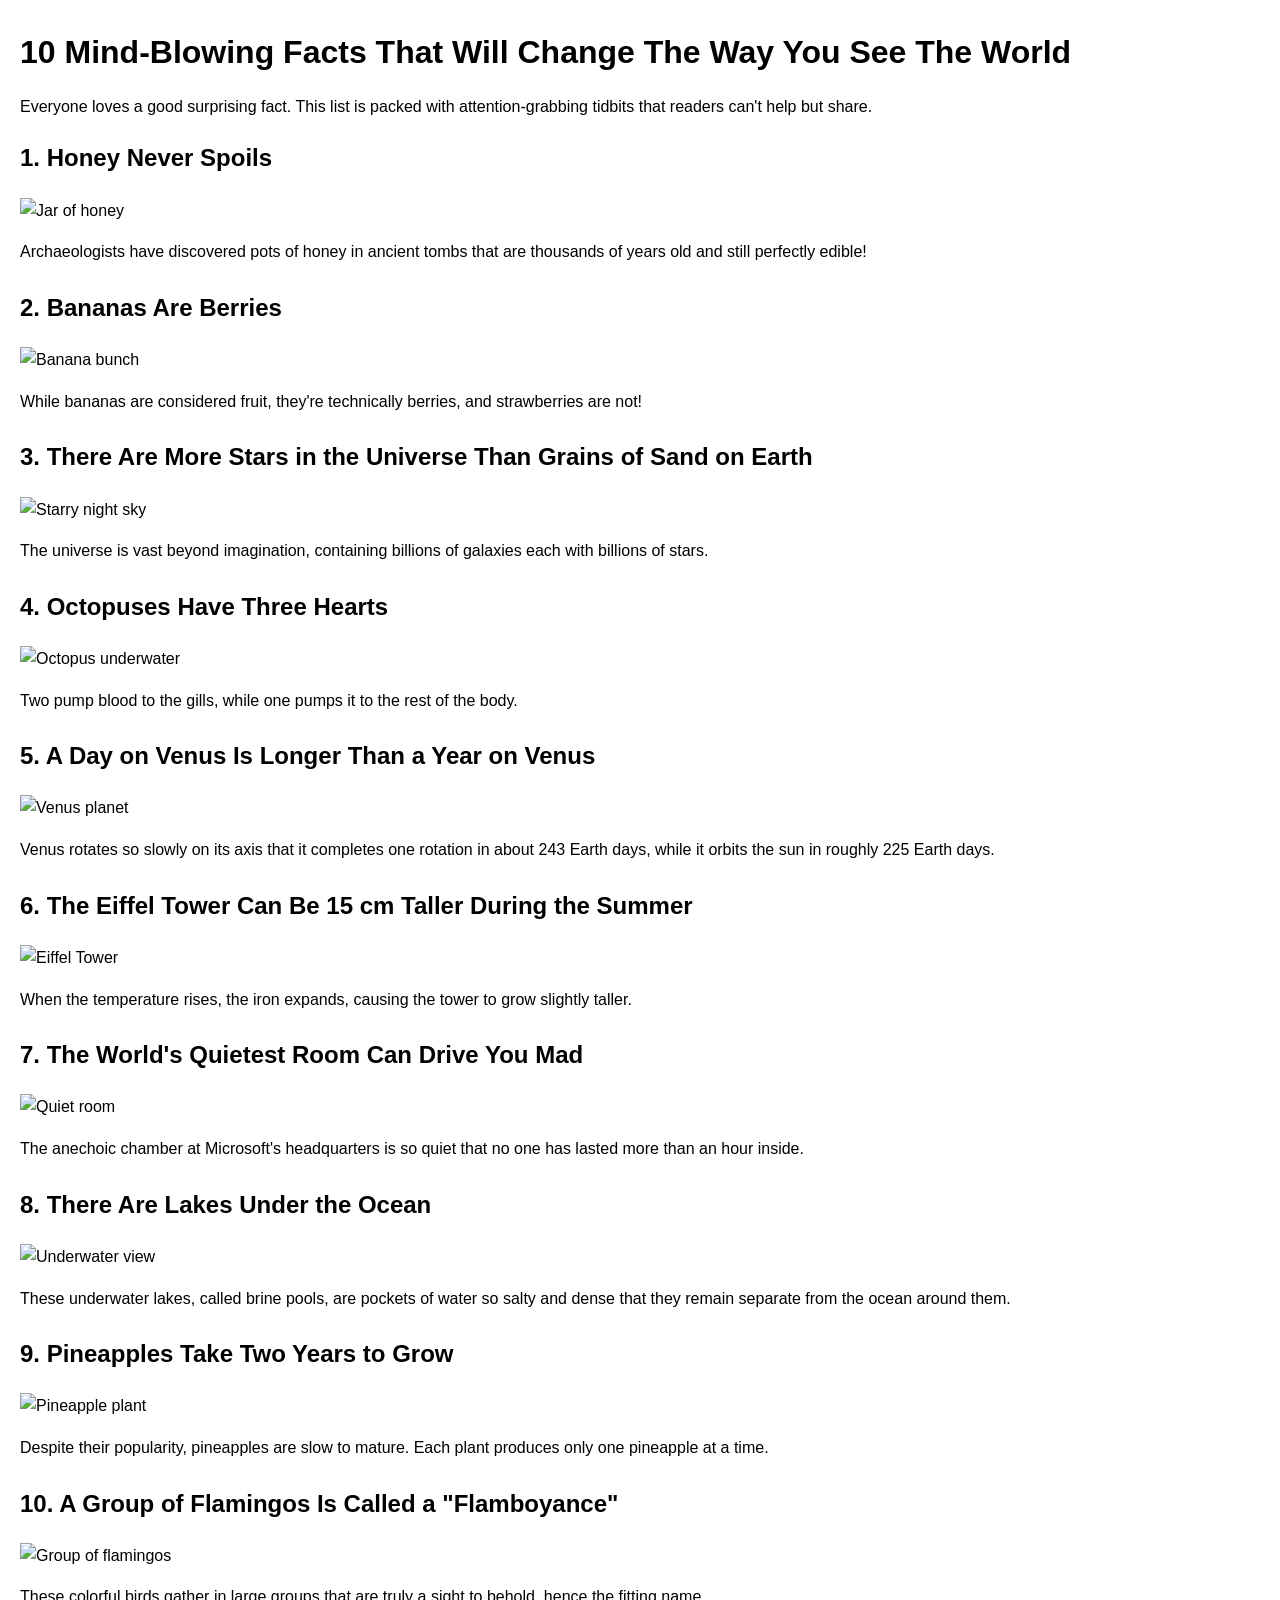
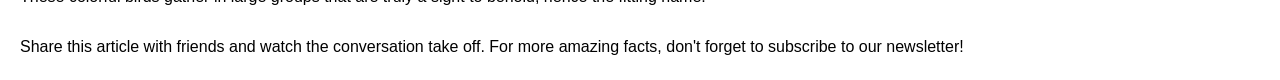
==== index.html @ 4201616c "Add SEO optimized example webpage" ====
<!DOCTYPE html>
<html lang="en">
<head>
  <meta charset="UTF-8">
  <meta http-equiv="X-UA-Compatible" content="IE=edge">
  <meta name="viewport" content="width=device-width, initial-scale=1.0">
  <title>10 Mind-Blowing Facts That Will Change The Way You See The World</title>
  <meta name="description" content="Discover ten incredible facts that are sure to get people talking. Shareable, engaging, and optimized for search engines, this article is designed to capture readers' attention and encourage social sharing.">
  <meta name="keywords" content="mind-blowing facts, viral content, must-read article, incredible stories, shareable content">
  <link rel="canonical" href="https://example.com/index.html">
  <meta property="og:title" content="10 Mind-Blowing Facts That Will Change The Way You See The World">
  <meta property="og:description" content="A collection of astonishing facts guaranteed to spark conversation and keep readers coming back for more.">
  <meta property="og:type" content="article">
  <meta property="og:url" content="https://example.com/index.html">
  <meta property="og:image" content="https://source.unsplash.com/random/800x600?nature,interesting">
  <meta name="twitter:card" content="summary_large_image">
  <meta name="twitter:title" content="10 Mind-Blowing Facts That Will Change The Way You See The World">
  <meta name="twitter:description" content="A collection of astonishing facts guaranteed to spark conversation and keep readers coming back for more.">
  <meta name="twitter:image" content="https://source.unsplash.com/random/800x600?nature,interesting">
  <style>
    body { font-family: Arial, sans-serif; line-height: 1.6; margin: 20px; }
    h1 { font-size: 2em; margin-bottom: 0.5em; }
    .fact { margin-bottom: 1.5em; }
    img { max-width: 100%; height: auto; }
  </style>
</head>
<body>
  <article>
    <h1>10 Mind-Blowing Facts That Will Change The Way You See The World</h1>
    <p>Everyone loves a good surprising fact. This list is packed with attention-grabbing tidbits that readers can't help but share.</p>
    <section class="fact">
      <h2>1. Honey Never Spoils</h2>
      <img src="https://source.unsplash.com/random/800x600?honey" alt="Jar of honey" loading="lazy">
      <p>Archaeologists have discovered pots of honey in ancient tombs that are thousands of years old and still perfectly edible!</p>
    </section>
    <section class="fact">
      <h2>2. Bananas Are Berries</h2>
      <img src="https://source.unsplash.com/random/800x600?banana" alt="Banana bunch" loading="lazy">
      <p>While bananas are considered fruit, they're technically berries, and strawberries are not!</p>
    </section>
    <section class="fact">
      <h2>3. There Are More Stars in the Universe Than Grains of Sand on Earth</h2>
      <img src="https://source.unsplash.com/random/800x600?stars" alt="Starry night sky" loading="lazy">
      <p>The universe is vast beyond imagination, containing billions of galaxies each with billions of stars.</p>
    </section>
    <section class="fact">
      <h2>4. Octopuses Have Three Hearts</h2>
      <img src="https://source.unsplash.com/random/800x600?octopus" alt="Octopus underwater" loading="lazy">
      <p>Two pump blood to the gills, while one pumps it to the rest of the body.</p>
    </section>
    <section class="fact">
      <h2>5. A Day on Venus Is Longer Than a Year on Venus</h2>
      <img src="https://source.unsplash.com/random/800x600?venus" alt="Venus planet" loading="lazy">
      <p>Venus rotates so slowly on its axis that it completes one rotation in about 243 Earth days, while it orbits the sun in roughly 225 Earth days.</p>
    </section>
    <section class="fact">
      <h2>6. The Eiffel Tower Can Be 15 cm Taller During the Summer</h2>
      <img src="https://source.unsplash.com/random/800x600?eiffel" alt="Eiffel Tower" loading="lazy">
      <p>When the temperature rises, the iron expands, causing the tower to grow slightly taller.</p>
    </section>
    <section class="fact">
      <h2>7. The World's Quietest Room Can Drive You Mad</h2>
      <img src="https://source.unsplash.com/random/800x600?quiet" alt="Quiet room" loading="lazy">
      <p>The anechoic chamber at Microsoft's headquarters is so quiet that no one has lasted more than an hour inside.</p>
    </section>
    <section class="fact">
      <h2>8. There Are Lakes Under the Ocean</h2>
      <img src="https://source.unsplash.com/random/800x600?ocean" alt="Underwater view" loading="lazy">
      <p>These underwater lakes, called brine pools, are pockets of water so salty and dense that they remain separate from the ocean around them.</p>
    </section>
    <section class="fact">
      <h2>9. Pineapples Take Two Years to Grow</h2>
      <img src="https://source.unsplash.com/random/800x600?pineapple" alt="Pineapple plant" loading="lazy">
      <p>Despite their popularity, pineapples are slow to mature. Each plant produces only one pineapple at a time.</p>
    </section>
    <section class="fact">
      <h2>10. A Group of Flamingos Is Called a "Flamboyance"</h2>
      <img src="https://source.unsplash.com/random/800x600?flamingo" alt="Group of flamingos" loading="lazy">
      <p>These colorful birds gather in large groups that are truly a sight to behold, hence the fitting name.</p>
    </section>
    <p>Share this article with friends and watch the conversation take off. For more amazing facts, don't forget to subscribe to our newsletter!</p>
  </article>
</body>
</html>
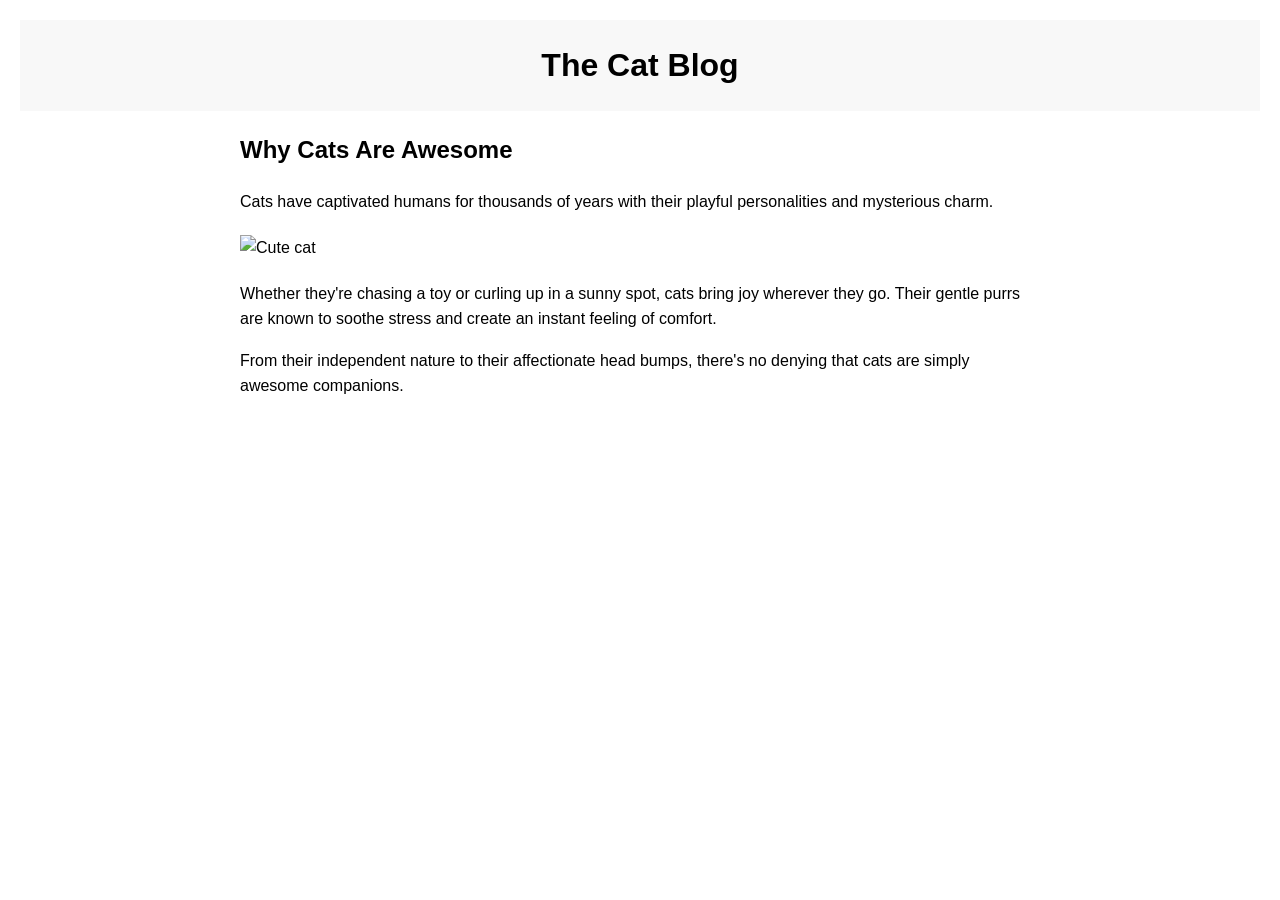
==== commit a0ce424c: "Transform site into simple cat blog" ====
--- a/index.html
+++ b/index.html
@@ -2,83 +2,28 @@
 <html lang="en">
 <head>
   <meta charset="UTF-8">
-  <meta http-equiv="X-UA-Compatible" content="IE=edge">
   <meta name="viewport" content="width=device-width, initial-scale=1.0">
-  <title>10 Mind-Blowing Facts That Will Change The Way You See The World</title>
-  <meta name="description" content="Discover ten incredible facts that are sure to get people talking. Shareable, engaging, and optimized for search engines, this article is designed to capture readers' attention and encourage social sharing.">
-  <meta name="keywords" content="mind-blowing facts, viral content, must-read article, incredible stories, shareable content">
-  <link rel="canonical" href="https://example.com/index.html">
-  <meta property="og:title" content="10 Mind-Blowing Facts That Will Change The Way You See The World">
-  <meta property="og:description" content="A collection of astonishing facts guaranteed to spark conversation and keep readers coming back for more.">
-  <meta property="og:type" content="article">
-  <meta property="og:url" content="https://example.com/index.html">
-  <meta property="og:image" content="https://source.unsplash.com/random/800x600?nature,interesting">
-  <meta name="twitter:card" content="summary_large_image">
-  <meta name="twitter:title" content="10 Mind-Blowing Facts That Will Change The Way You See The World">
-  <meta name="twitter:description" content="A collection of astonishing facts guaranteed to spark conversation and keep readers coming back for more.">
-  <meta name="twitter:image" content="https://source.unsplash.com/random/800x600?nature,interesting">
+  <title>The Cat Blog - Why Cats Are Awesome</title>
   <style>
-    body { font-family: Arial, sans-serif; line-height: 1.6; margin: 20px; }
-    h1 { font-size: 2em; margin-bottom: 0.5em; }
-    .fact { margin-bottom: 1.5em; }
-    img { max-width: 100%; height: auto; }
+    body { font-family: Arial, sans-serif; margin: 0; padding: 20px; line-height: 1.6; }
+    header { background: #f8f8f8; padding: 20px 0; text-align: center; margin-bottom: 20px; }
+    header h1 { margin: 0; }
+    article { max-width: 800px; margin: 0 auto; }
+    img { max-width: 100%; height: auto; display: block; margin: 20px 0; }
   </style>
 </head>
 <body>
-  <article>
-    <h1>10 Mind-Blowing Facts That Will Change The Way You See The World</h1>
-    <p>Everyone loves a good surprising fact. This list is packed with attention-grabbing tidbits that readers can't help but share.</p>
-    <section class="fact">
-      <h2>1. Honey Never Spoils</h2>
-      <img src="https://source.unsplash.com/random/800x600?honey" alt="Jar of honey" loading="lazy">
-      <p>Archaeologists have discovered pots of honey in ancient tombs that are thousands of years old and still perfectly edible!</p>
-    </section>
-    <section class="fact">
-      <h2>2. Bananas Are Berries</h2>
-      <img src="https://source.unsplash.com/random/800x600?banana" alt="Banana bunch" loading="lazy">
-      <p>While bananas are considered fruit, they're technically berries, and strawberries are not!</p>
-    </section>
-    <section class="fact">
-      <h2>3. There Are More Stars in the Universe Than Grains of Sand on Earth</h2>
-      <img src="https://source.unsplash.com/random/800x600?stars" alt="Starry night sky" loading="lazy">
-      <p>The universe is vast beyond imagination, containing billions of galaxies each with billions of stars.</p>
-    </section>
-    <section class="fact">
-      <h2>4. Octopuses Have Three Hearts</h2>
-      <img src="https://source.unsplash.com/random/800x600?octopus" alt="Octopus underwater" loading="lazy">
-      <p>Two pump blood to the gills, while one pumps it to the rest of the body.</p>
-    </section>
-    <section class="fact">
-      <h2>5. A Day on Venus Is Longer Than a Year on Venus</h2>
-      <img src="https://source.unsplash.com/random/800x600?venus" alt="Venus planet" loading="lazy">
-      <p>Venus rotates so slowly on its axis that it completes one rotation in about 243 Earth days, while it orbits the sun in roughly 225 Earth days.</p>
-    </section>
-    <section class="fact">
-      <h2>6. The Eiffel Tower Can Be 15 cm Taller During the Summer</h2>
-      <img src="https://source.unsplash.com/random/800x600?eiffel" alt="Eiffel Tower" loading="lazy">
-      <p>When the temperature rises, the iron expands, causing the tower to grow slightly taller.</p>
-    </section>
-    <section class="fact">
-      <h2>7. The World's Quietest Room Can Drive You Mad</h2>
-      <img src="https://source.unsplash.com/random/800x600?quiet" alt="Quiet room" loading="lazy">
-      <p>The anechoic chamber at Microsoft's headquarters is so quiet that no one has lasted more than an hour inside.</p>
-    </section>
-    <section class="fact">
-      <h2>8. There Are Lakes Under the Ocean</h2>
-      <img src="https://source.unsplash.com/random/800x600?ocean" alt="Underwater view" loading="lazy">
-      <p>These underwater lakes, called brine pools, are pockets of water so salty and dense that they remain separate from the ocean around them.</p>
-    </section>
-    <section class="fact">
-      <h2>9. Pineapples Take Two Years to Grow</h2>
-      <img src="https://source.unsplash.com/random/800x600?pineapple" alt="Pineapple plant" loading="lazy">
-      <p>Despite their popularity, pineapples are slow to mature. Each plant produces only one pineapple at a time.</p>
-    </section>
-    <section class="fact">
-      <h2>10. A Group of Flamingos Is Called a "Flamboyance"</h2>
-      <img src="https://source.unsplash.com/random/800x600?flamingo" alt="Group of flamingos" loading="lazy">
-      <p>These colorful birds gather in large groups that are truly a sight to behold, hence the fitting name.</p>
-    </section>
-    <p>Share this article with friends and watch the conversation take off. For more amazing facts, don't forget to subscribe to our newsletter!</p>
-  </article>
+  <header>
+    <h1>The Cat Blog</h1>
+  </header>
+  <main>
+    <article>
+      <h2>Why Cats Are Awesome</h2>
+      <p>Cats have captivated humans for thousands of years with their playful personalities and mysterious charm.</p>
+      <img src="https://source.unsplash.com/random/800x600?cat" alt="Cute cat">
+      <p>Whether they're chasing a toy or curling up in a sunny spot, cats bring joy wherever they go. Their gentle purrs are known to soothe stress and create an instant feeling of comfort.</p>
+      <p>From their independent nature to their affectionate head bumps, there's no denying that cats are simply awesome companions.</p>
+    </article>
+  </main>
 </body>
 </html>
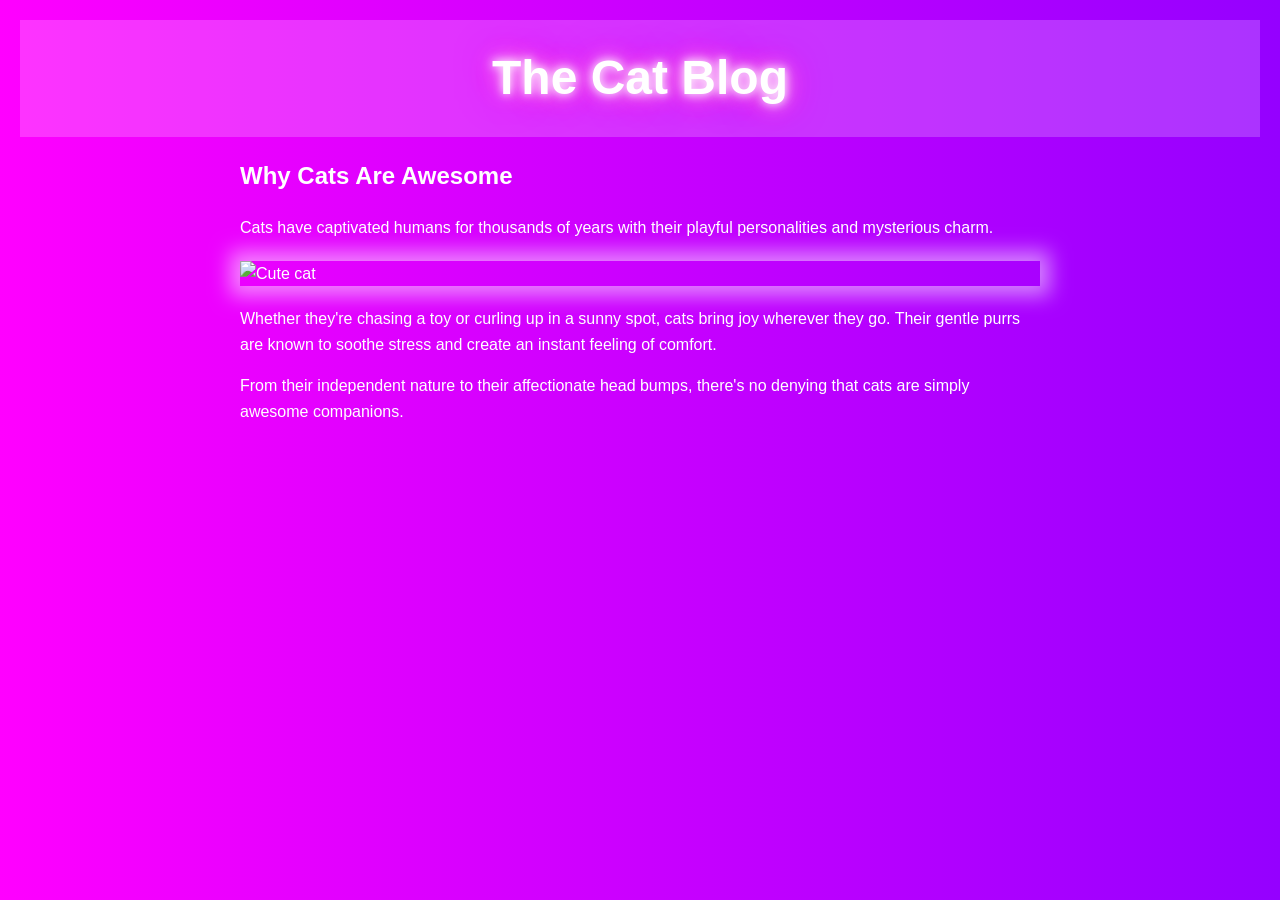
==== commit 0c942c75: "Add over-the-top animated styling" ====
--- a/index.html
+++ b/index.html
@@ -5,11 +5,70 @@
   <meta name="viewport" content="width=device-width, initial-scale=1.0">
   <title>The Cat Blog - Why Cats Are Awesome</title>
   <style>
-    body { font-family: Arial, sans-serif; margin: 0; padding: 20px; line-height: 1.6; }
-    header { background: #f8f8f8; padding: 20px 0; text-align: center; margin-bottom: 20px; }
-    header h1 { margin: 0; }
-    article { max-width: 800px; margin: 0 auto; }
-    img { max-width: 100%; height: auto; display: block; margin: 20px 0; }
+    @keyframes gradient {
+      0% {
+        background-position: 0% 50%;
+      }
+      50% {
+        background-position: 100% 50%;
+      }
+      100% {
+        background-position: 0% 50%;
+      }
+    }
+
+    @keyframes spin {
+      from { transform: rotate(0deg); }
+      to { transform: rotate(360deg); }
+    }
+
+    @keyframes bounce {
+      0%, 100% {
+        transform: translateY(0);
+      }
+      50% {
+        transform: translateY(-20px);
+      }
+    }
+
+    body {
+      font-family: 'Comic Sans MS', cursive, sans-serif;
+      margin: 0;
+      padding: 20px;
+      line-height: 1.6;
+      background: linear-gradient(270deg, #ff0080, #ffff00, #00ff00, #00ffff, #0000ff, #ff00ff);
+      background-size: 1200% 1200%;
+      animation: gradient 15s ease infinite;
+      color: #fff;
+    }
+
+    header {
+      background: rgba(255, 255, 255, 0.2);
+      padding: 20px 0;
+      text-align: center;
+      margin-bottom: 20px;
+      animation: bounce 2s infinite;
+    }
+
+    header h1 {
+      margin: 0;
+      font-size: 3em;
+      text-shadow: 0 0 10px #fff, 0 0 20px #fff, 0 0 30px #ff00de, 0 0 40px #ff00de;
+    }
+
+    article {
+      max-width: 800px;
+      margin: 0 auto;
+      animation: spin 20s linear infinite;
+    }
+
+    img {
+      max-width: 100%;
+      height: auto;
+      display: block;
+      margin: 20px 0;
+      box-shadow: 0 0 20px 10px rgba(255, 255, 255, 0.5);
+    }
   </style>
 </head>
 <body>
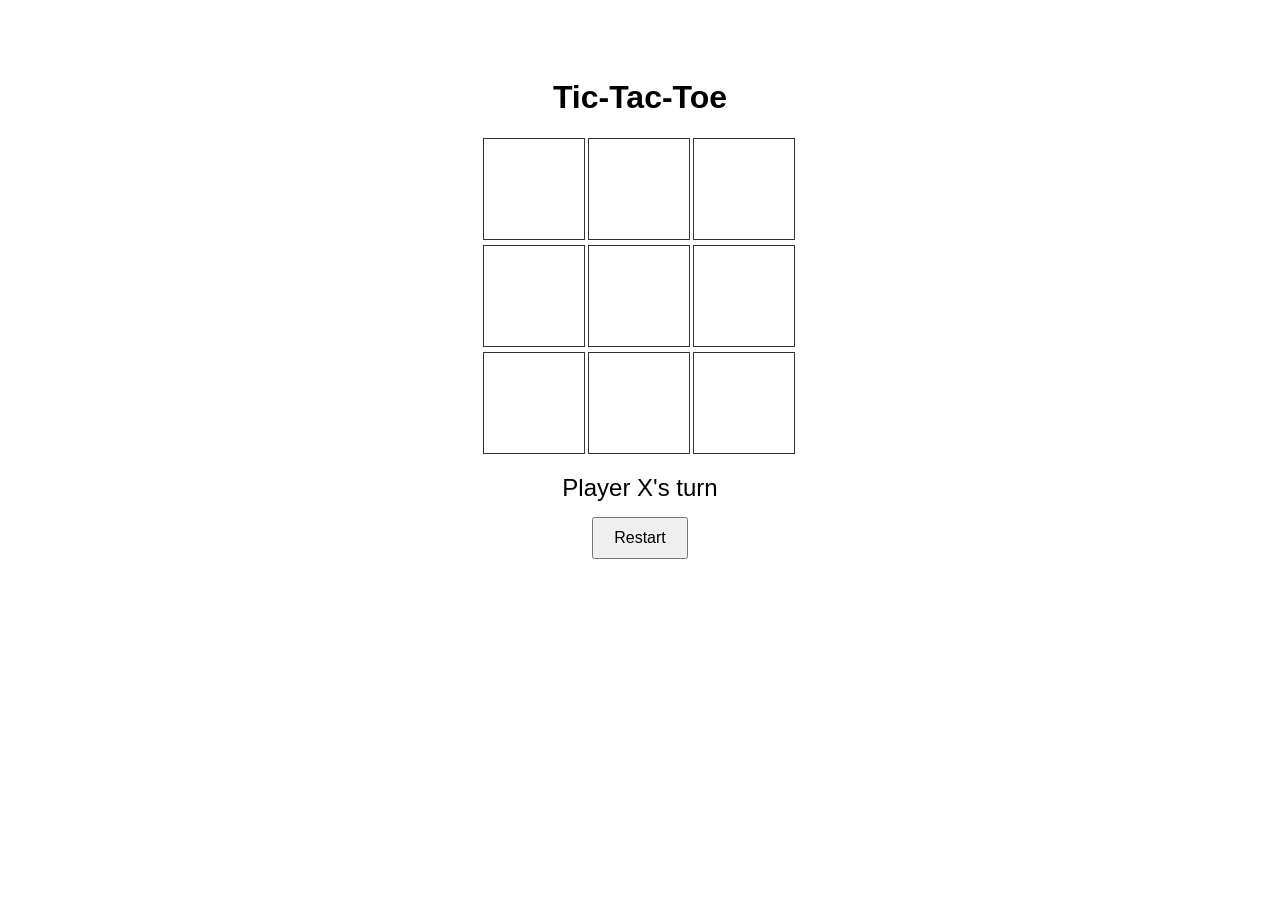
==== commit 75d829f1: "Reset repository with Tic-Tac-Toe web app" ====
--- a/index.html
+++ b/index.html
@@ -1,88 +1,75 @@
 <!DOCTYPE html>
 <html lang="en">
 <head>
-  <meta charset="UTF-8">
-  <meta name="viewport" content="width=device-width, initial-scale=1.0">
-  <title>The Cat Blog - Why Cats Are Awesome</title>
-  <style>
-    @keyframes gradient {
-      0% {
-        background-position: 0% 50%;
-      }
-      50% {
-        background-position: 100% 50%;
-      }
-      100% {
-        background-position: 0% 50%;
-      }
-    }
-
-    @keyframes spin {
-      from { transform: rotate(0deg); }
-      to { transform: rotate(360deg); }
-    }
-
-    @keyframes bounce {
-      0%, 100% {
-        transform: translateY(0);
-      }
-      50% {
-        transform: translateY(-20px);
-      }
-    }
-
-    body {
-      font-family: 'Comic Sans MS', cursive, sans-serif;
-      margin: 0;
-      padding: 20px;
-      line-height: 1.6;
-      background: linear-gradient(270deg, #ff0080, #ffff00, #00ff00, #00ffff, #0000ff, #ff00ff);
-      background-size: 1200% 1200%;
-      animation: gradient 15s ease infinite;
-      color: #fff;
-    }
-
-    header {
-      background: rgba(255, 255, 255, 0.2);
-      padding: 20px 0;
-      text-align: center;
-      margin-bottom: 20px;
-      animation: bounce 2s infinite;
-    }
-
-    header h1 {
-      margin: 0;
-      font-size: 3em;
-      text-shadow: 0 0 10px #fff, 0 0 20px #fff, 0 0 30px #ff00de, 0 0 40px #ff00de;
-    }
-
-    article {
-      max-width: 800px;
-      margin: 0 auto;
-      animation: spin 20s linear infinite;
-    }
-
-    img {
-      max-width: 100%;
-      height: auto;
-      display: block;
-      margin: 20px 0;
-      box-shadow: 0 0 20px 10px rgba(255, 255, 255, 0.5);
-    }
-  </style>
+<meta charset="UTF-8">
+<title>Tic-Tac-Toe</title>
+<style>
+  body { font-family: Arial, sans-serif; text-align: center; padding-top: 50px; }
+  #board { display: grid; grid-template-columns: repeat(3, 100px); grid-gap: 5px; margin: auto; width: 315px; }
+  .cell { width: 100px; height: 100px; font-size: 72px; cursor: pointer; display:flex; align-items:center; justify-content:center; border:1px solid #333; }
+  .cell:hover { background:#f0f0f0; }
+  #status { margin-top: 20px; font-size: 24px; }
+  button { margin-top: 15px; padding: 10px 20px; font-size: 16px; }
+</style>
 </head>
 <body>
-  <header>
-    <h1>The Cat Blog</h1>
-  </header>
-  <main>
-    <article>
-      <h2>Why Cats Are Awesome</h2>
-      <p>Cats have captivated humans for thousands of years with their playful personalities and mysterious charm.</p>
-      <img src="https://source.unsplash.com/random/800x600?cat" alt="Cute cat">
-      <p>Whether they're chasing a toy or curling up in a sunny spot, cats bring joy wherever they go. Their gentle purrs are known to soothe stress and create an instant feeling of comfort.</p>
-      <p>From their independent nature to their affectionate head bumps, there's no denying that cats are simply awesome companions.</p>
-    </article>
-  </main>
+<h1>Tic-Tac-Toe</h1>
+<div id="board"></div>
+<div id="status">Player X's turn</div>
+<button id="reset">Restart</button>
+<script>
+const boardEl = document.getElementById('board');
+const statusEl = document.getElementById('status');
+const resetBtn = document.getElementById('reset');
+let board = Array(9).fill(null);
+let current = 'X';
+let gameOver = false;
+
+function render() {
+  boardEl.innerHTML = '';
+  board.forEach((cell, idx) => {
+    const div = document.createElement('div');
+    div.className = 'cell';
+    div.textContent = cell ? cell : '';
+    div.addEventListener('click', () => handleClick(idx));
+    boardEl.appendChild(div);
+  });
+}
+
+function handleClick(index) {
+  if (board[index] || gameOver) return;
+  board[index] = current;
+  if (checkWin(current)) {
+    statusEl.textContent = `Player ${current} wins!`;
+    gameOver = true;
+  } else if (board.every(c => c)) {
+    statusEl.textContent = 'Draw!';
+    gameOver = true;
+  } else {
+    current = current === 'X' ? 'O' : 'X';
+    statusEl.textContent = `Player ${current}'s turn`;
+  }
+  render();
+}
+
+function checkWin(player) {
+  const lines = [
+    [0,1,2], [3,4,5], [6,7,8],
+    [0,3,6], [1,4,7], [2,5,8],
+    [0,4,8], [2,4,6]
+  ];
+  return lines.some(line => line.every(i => board[i] === player));
+}
+
+resetBtn.addEventListener('click', () => {
+  board = Array(9).fill(null);
+  current = 'X';
+  gameOver = false;
+  statusEl.textContent = "Player X's turn";
+  render();
+});
+
+render();
+</script>
 </body>
 </html>
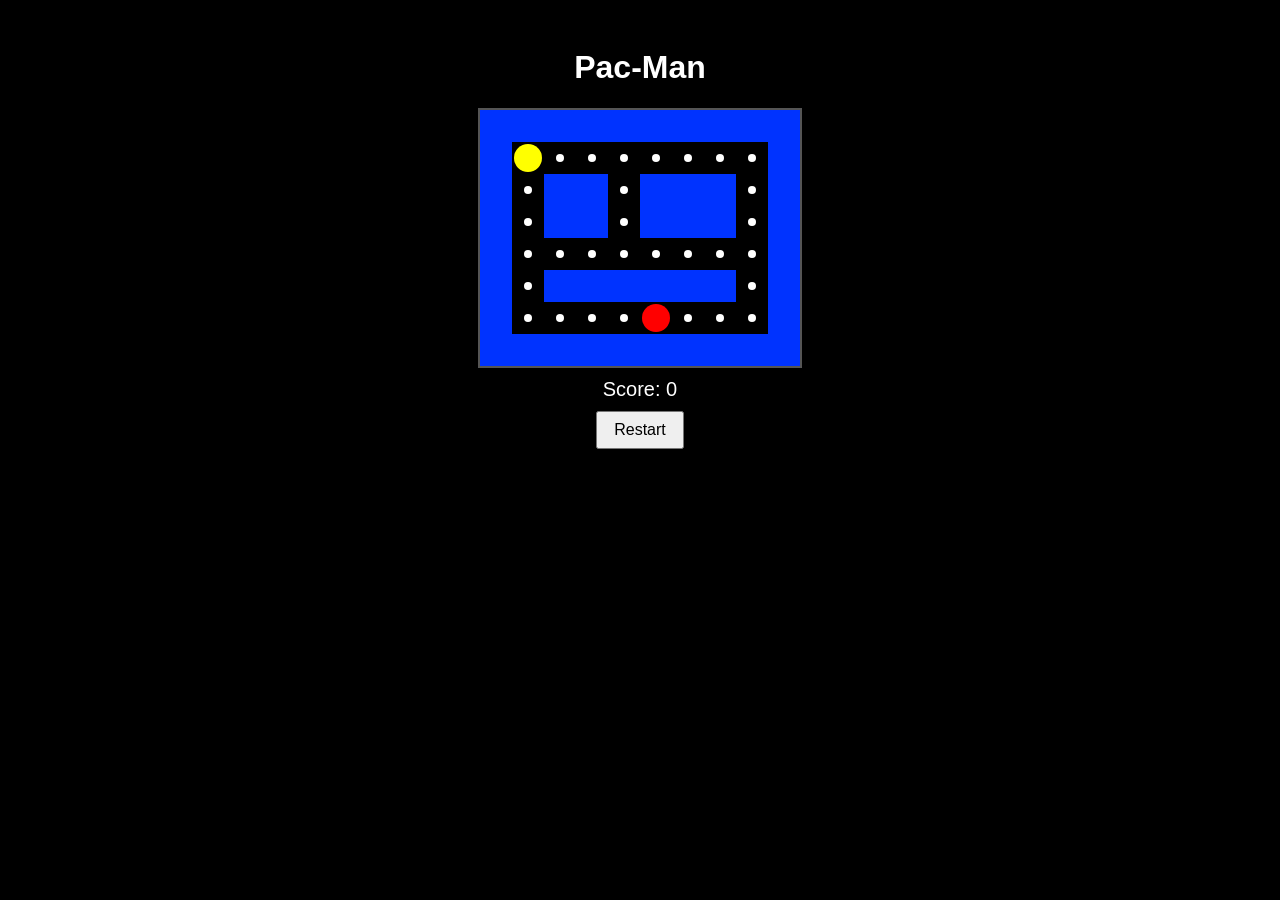
==== commit 6804fa28: "Replace tic-tac-toe with simple Pac-Man clone" ====
--- a/index.html
+++ b/index.html
@@ -2,74 +2,151 @@
 <html lang="en">
 <head>
 <meta charset="UTF-8">
-<title>Tic-Tac-Toe</title>
+<title>Pac-Man</title>
 <style>
-  body { font-family: Arial, sans-serif; text-align: center; padding-top: 50px; }
-  #board { display: grid; grid-template-columns: repeat(3, 100px); grid-gap: 5px; margin: auto; width: 315px; }
-  .cell { width: 100px; height: 100px; font-size: 72px; cursor: pointer; display:flex; align-items:center; justify-content:center; border:1px solid #333; }
-  .cell:hover { background:#f0f0f0; }
-  #status { margin-top: 20px; font-size: 24px; }
-  button { margin-top: 15px; padding: 10px 20px; font-size: 16px; }
+  body { background:#000; color:#fff; font-family:sans-serif; text-align:center; padding-top:20px; }
+  canvas { background:#000; display:block; margin:0 auto; border:2px solid #555; }
+  #score { margin-top:10px; font-size:20px; }
+  button { margin-top:10px; padding:8px 16px; font-size:16px; }
 </style>
 </head>
 <body>
-<h1>Tic-Tac-Toe</h1>
-<div id="board"></div>
-<div id="status">Player X's turn</div>
-<button id="reset">Restart</button>
+<h1>Pac-Man</h1>
+<canvas id="game" width="320" height="256"></canvas>
+<div id="score">Score: 0</div>
+<button id="restart">Restart</button>
 <script>
-const boardEl = document.getElementById('board');
-const statusEl = document.getElementById('status');
-const resetBtn = document.getElementById('reset');
-let board = Array(9).fill(null);
-let current = 'X';
+const CELL_SIZE = 32;
+let map = [
+  [1,1,1,1,1,1,1,1,1,1],
+  [1,2,2,2,2,2,2,2,2,1],
+  [1,2,1,1,2,1,1,1,2,1],
+  [1,2,1,1,2,1,1,1,2,1],
+  [1,2,2,2,2,2,2,2,2,1],
+  [1,2,1,1,1,1,1,1,2,1],
+  [1,2,2,2,2,2,2,2,2,1],
+  [1,1,1,1,1,1,1,1,1,1]
+];
+const initialMap = map.map(row => row.slice());
+let pacman = {x:1, y:1};
+let ghost = {x:8, y:6};
+let direction = null;
+let score = 0;
 let gameOver = false;
+const canvas = document.getElementById('game');
+const ctx = canvas.getContext('2d');
+const scoreEl = document.getElementById('score');
+const restartBtn = document.getElementById('restart');
 
-function render() {
-  boardEl.innerHTML = '';
-  board.forEach((cell, idx) => {
-    const div = document.createElement('div');
-    div.className = 'cell';
-    div.textContent = cell ? cell : '';
-    div.addEventListener('click', () => handleClick(idx));
-    boardEl.appendChild(div);
-  });
+function drawCell(x,y){
+  const cell = map[y][x];
+  if(cell === 1){
+    ctx.fillStyle = '#0033ff';
+    ctx.fillRect(x*CELL_SIZE,y*CELL_SIZE,CELL_SIZE,CELL_SIZE);
+  } else {
+    ctx.fillStyle = '#000';
+    ctx.fillRect(x*CELL_SIZE,y*CELL_SIZE,CELL_SIZE,CELL_SIZE);
+    if(cell === 2){
+      ctx.fillStyle = '#fff';
+      ctx.beginPath();
+      ctx.arc(x*CELL_SIZE + CELL_SIZE/2, y*CELL_SIZE + CELL_SIZE/2, 4, 0, Math.PI*2);
+      ctx.fill();
+    }
+  }
 }
 
-function handleClick(index) {
-  if (board[index] || gameOver) return;
-  board[index] = current;
-  if (checkWin(current)) {
-    statusEl.textContent = `Player ${current} wins!`;
-    gameOver = true;
-  } else if (board.every(c => c)) {
-    statusEl.textContent = 'Draw!';
-    gameOver = true;
-  } else {
-    current = current === 'X' ? 'O' : 'X';
-    statusEl.textContent = `Player ${current}'s turn`;
+function draw(){
+  for(let y=0; y<map.length; y++){
+    for(let x=0; x<map[0].length; x++){
+      drawCell(x,y);
+    }
   }
-  render();
+  ctx.fillStyle = 'yellow';
+  ctx.beginPath();
+  ctx.arc(pacman.x*CELL_SIZE + CELL_SIZE/2, pacman.y*CELL_SIZE + CELL_SIZE/2, CELL_SIZE/2-2, 0, Math.PI*2);
+  ctx.fill();
+  ctx.fillStyle = 'red';
+  ctx.beginPath();
+  ctx.arc(ghost.x*CELL_SIZE + CELL_SIZE/2, ghost.y*CELL_SIZE + CELL_SIZE/2, CELL_SIZE/2-2, 0, Math.PI*2);
+  ctx.fill();
 }
 
-function checkWin(player) {
-  const lines = [
-    [0,1,2], [3,4,5], [6,7,8],
-    [0,3,6], [1,4,7], [2,5,8],
-    [0,4,8], [2,4,6]
-  ];
-  return lines.some(line => line.every(i => board[i] === player));
+function updatePacman(){
+  if(!direction) return;
+  const dirs = {ArrowUp:[0,-1],ArrowDown:[0,1],ArrowLeft:[-1,0],ArrowRight:[1,0]};
+  const [dx,dy] = dirs[direction] || [0,0];
+  const nx = pacman.x + dx;
+  const ny = pacman.y + dy;
+  if(map[ny] && map[ny][nx] !== 1){
+    pacman.x = nx;
+    pacman.y = ny;
+    if(map[ny][nx] === 2){
+      map[ny][nx] = 0;
+      score++;
+      scoreEl.textContent = 'Score: ' + score;
+    }
+  }
 }
 
-resetBtn.addEventListener('click', () => {
-  board = Array(9).fill(null);
-  current = 'X';
-  gameOver = false;
-  statusEl.textContent = "Player X's turn";
-  render();
+function moveGhost(){
+  const options = [];
+  const dirs = [[0,-1],[0,1],[-1,0],[1,0]];
+  for(const d of dirs){
+    const nx = ghost.x + d[0];
+    const ny = ghost.y + d[1];
+    if(map[ny] && map[ny][nx] !== 1){
+      options.push(d);
+    }
+  }
+  if(options.length){
+    const [dx,dy] = options[Math.floor(Math.random()*options.length)];
+    ghost.x += dx;
+    ghost.y += dy;
+  }
+}
+
+function remainingDots(){
+  return map.flat().filter(c=>c===2).length;
+}
+
+function checkGameState(){
+  if(ghost.x === pacman.x && ghost.y === pacman.y){
+    gameOver = true;
+    scoreEl.textContent = 'Game Over! Score: ' + score;
+  } else if(remainingDots() === 0){
+    gameOver = true;
+    scoreEl.textContent = 'You Win! Score: ' + score;
+  }
+}
+
+function gameLoop(){
+  if(gameOver) return;
+  updatePacman();
+  moveGhost();
+  checkGameState();
+  draw();
+}
+
+window.addEventListener('keydown', e=>{
+  if(['ArrowUp','ArrowDown','ArrowLeft','ArrowRight'].includes(e.key)){
+    direction = e.key;
+    e.preventDefault();
+  }
 });
 
-render();
+restartBtn.addEventListener('click', ()=>{
+  map = initialMap.map(row => row.slice());
+  pacman = {x:1, y:1};
+  ghost = {x:8, y:6};
+  direction = null;
+  score = 0;
+  gameOver = false;
+  scoreEl.textContent = 'Score: 0';
+  draw();
+});
+
+draw();
+setInterval(gameLoop, 200);
 </script>
 </body>
 </html>
